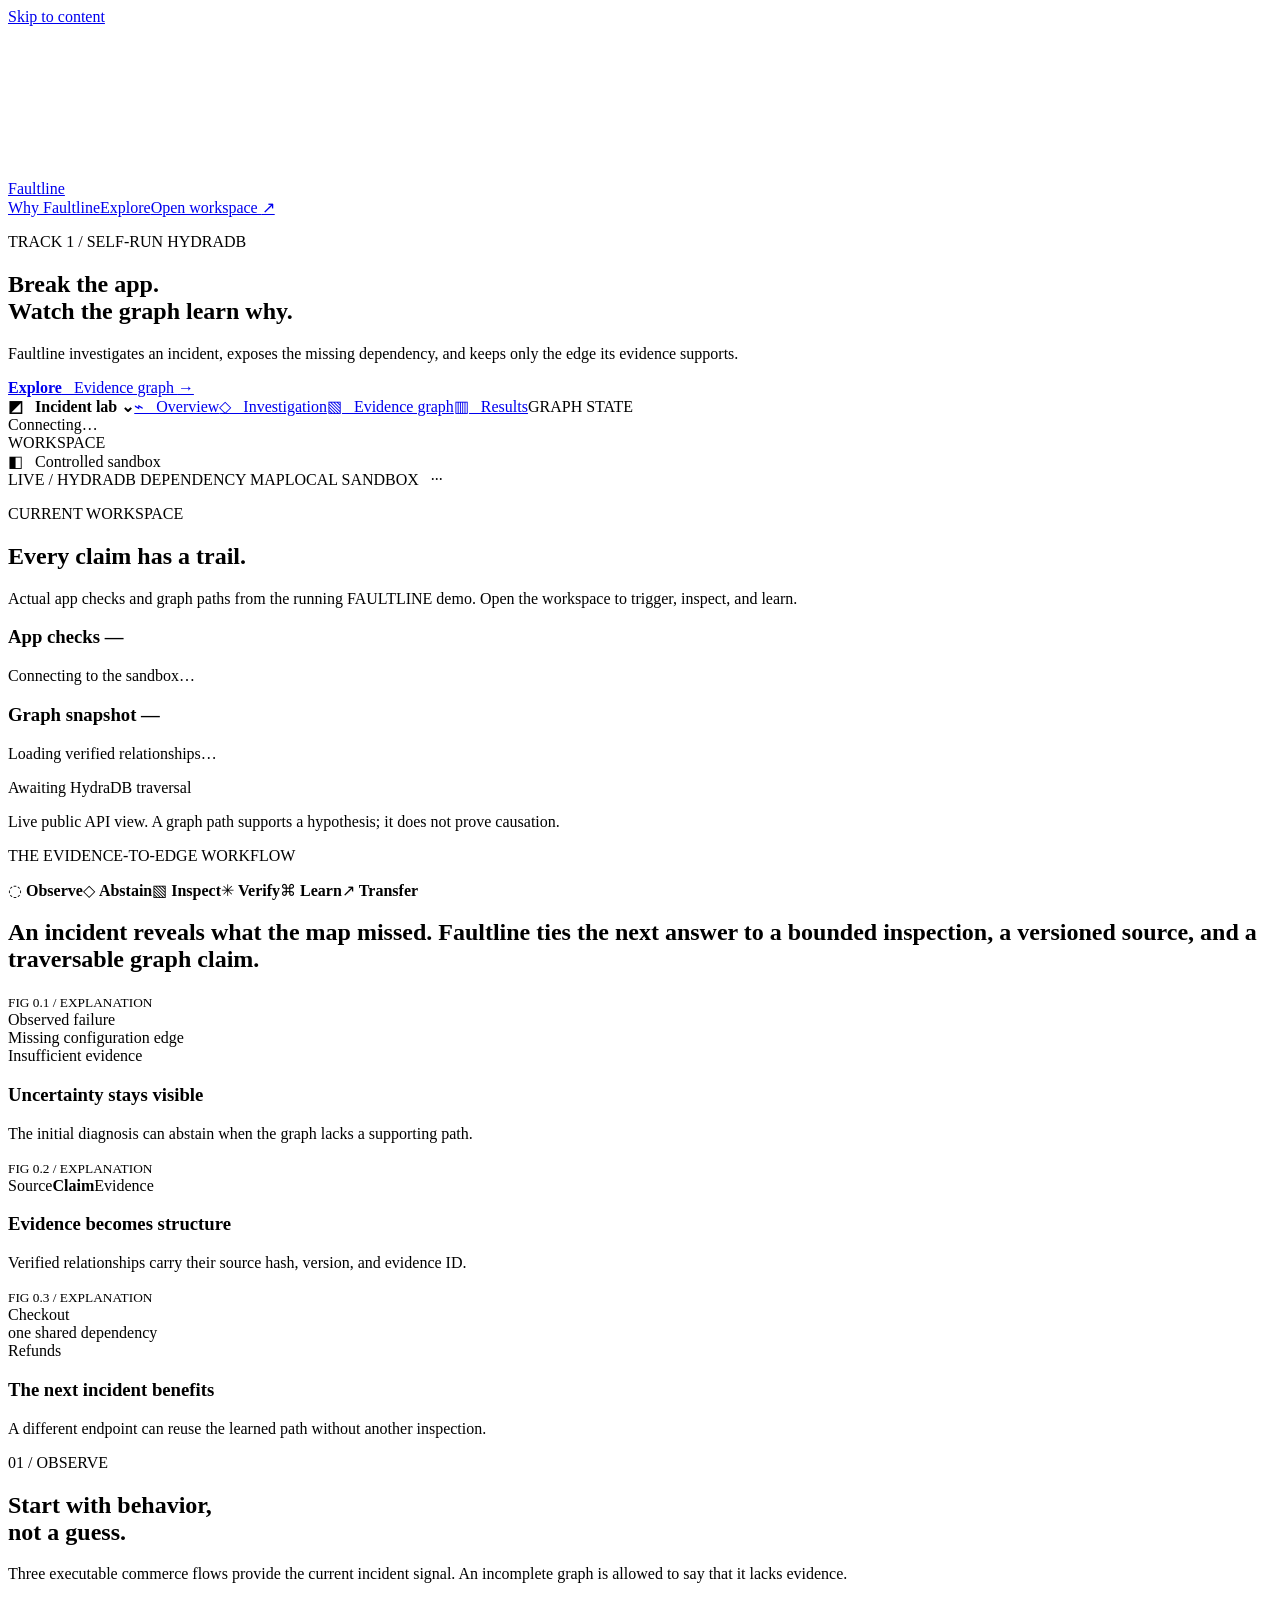
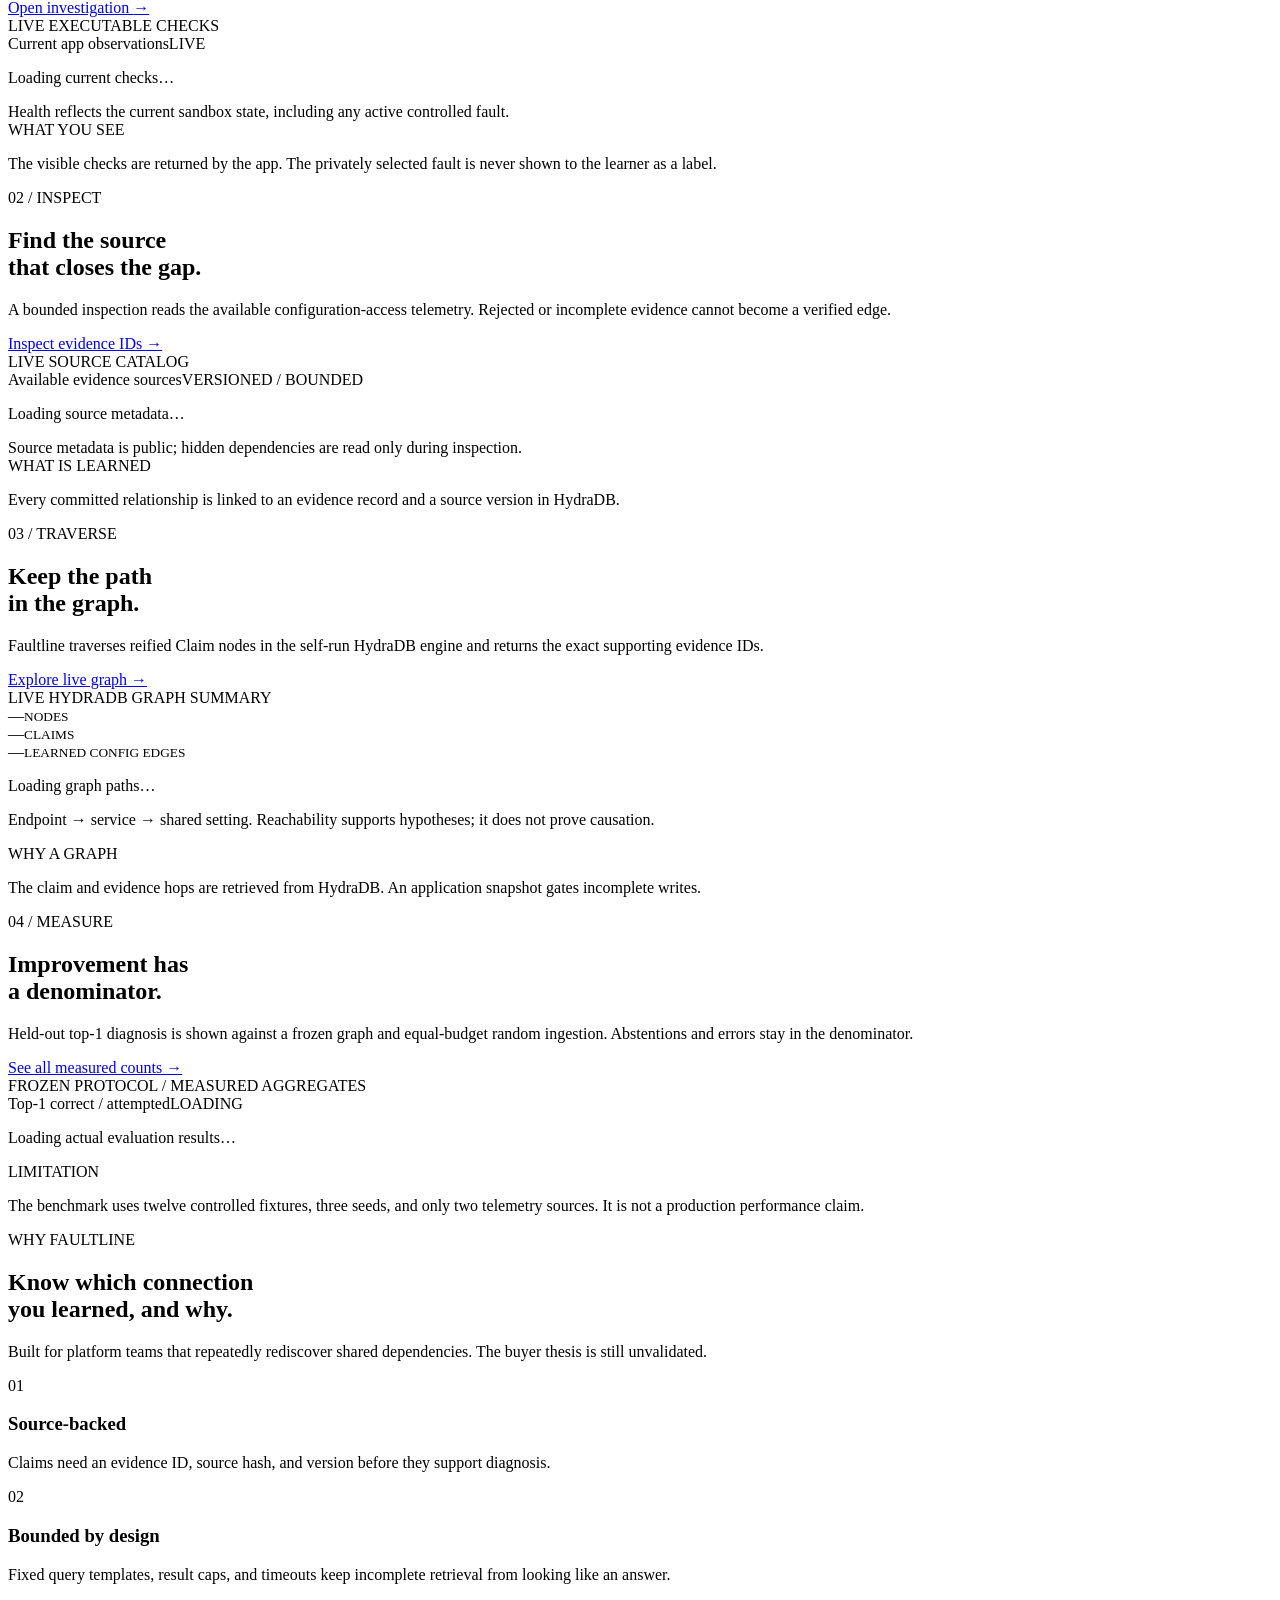
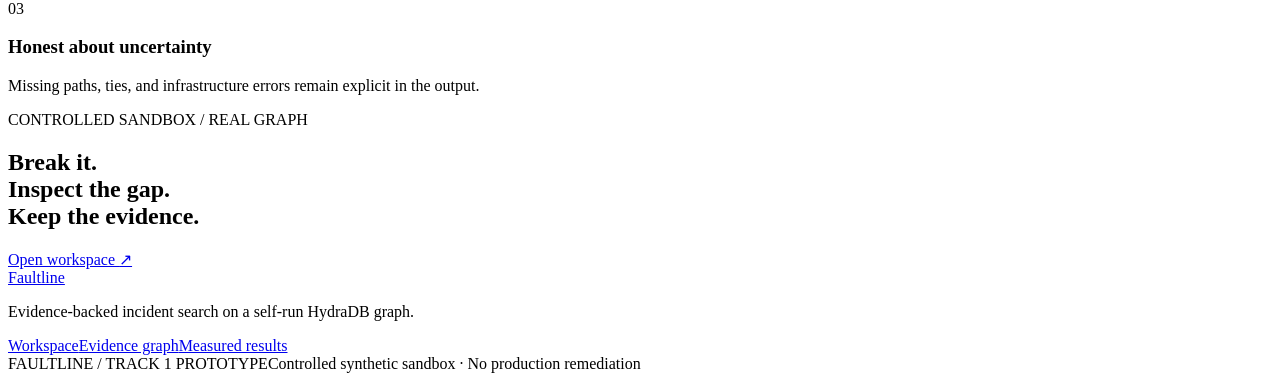
==== web/landing.html @ 39db4157 "Restore animated Faultline landing and workspace routes" ====
<!doctype html>
<html lang="en">
<head>
  <meta charset="utf-8">
  <meta name="viewport" content="width=device-width, initial-scale=1">
  <meta name="theme-color" content="#08090b">
  <link rel="icon" href="data:,">
  <title>FAULTLINE · Evidence changes the map</title>
  <meta name="description" content="A controlled incident search prototype that adds evidence-backed dependencies to a self-run HydraDB graph.">
  <link rel="stylesheet" href="/landing.css">
</head>
<body>
  <a class="skip" href="#main">Skip to content</a>
  <div class="particle-field" aria-hidden="true"><canvas id="particle-wave"></canvas></div>
  <header class="header">
    <nav class="nav wrap" aria-label="Main navigation">
      <a class="brand" href="/" aria-label="Faultline home"><span class="brand-symbol" aria-hidden="true"><span></span></span>Faultline</a>
      <div class="nav-actions"><a class="nav-contact" href="#why-faultline">Why Faultline</a><a class="nav-explore" href="#overview">Explore</a><a class="nav-workspace" href="/workspace">Open workspace <span aria-hidden="true">↗</span></a></div>
    </nav>
  </header>

  <main id="main">
    <section class="hero wrap" aria-labelledby="hero-title">
      <p class="hero-kicker">TRACK 1 / SELF-RUN HYDRADB</p>
      <h1 id="hero-title">Break the app.<br>Watch the graph learn why.</h1>
      <div class="hero-sub"><p>Faultline investigates an incident, exposes the missing dependency, and keeps only the edge its evidence supports.</p><a class="text-link" href="/workspace#graph-section"><strong>Explore</strong> &nbsp; Evidence graph <span aria-hidden="true">→</span></a></div>
      <div class="product-window hero-window" aria-label="Live Faultline workspace preview">
        <aside class="demo-sidebar"><b>◩ &nbsp; Incident lab <span>⌄</span></b><a href="/workspace">⌁ &nbsp; Overview</a><a href="/workspace#investigation-section">◇ &nbsp; Investigation</a><a href="/workspace#graph-section">▧ &nbsp; Evidence graph</a><a href="/workspace#results-section">▥ &nbsp; Results</a><label>GRAPH STATE</label><div id="preview-sidebar-state">Connecting…</div><label>WORKSPACE</label><div class="selected">◧ &nbsp; Controlled sandbox</div></aside>
        <div class="preview-main"><div class="window-toolbar"><span><i class="status-dot"></i> LIVE / HYDRADB DEPENDENCY MAP</span><span>LOCAL SANDBOX &nbsp; ···</span></div><div class="preview-body"><div class="preview-intro"><p class="preview-label">CURRENT WORKSPACE</p><h2>Every claim has a trail.</h2><p>Actual app checks and graph paths from the running FAULTLINE demo. Open the workspace to trigger, inspect, and learn.</p></div><div class="preview-grid"><section class="preview-card" aria-label="Live app checks"><h3>App checks <span id="preview-flow-count">—</span></h3><div id="preview-health" class="preview-list"><p>Connecting to the sandbox…</p></div></section><section class="preview-card preview-graph-card" aria-label="Live graph summary"><h3>Graph snapshot <span id="preview-graph-count">—</span></h3><div class="preview-path" id="preview-path"><p>Loading verified relationships…</p></div><div class="preview-card-foot" id="preview-source">Awaiting HydraDB traversal</div></section></div><p class="preview-footnote">Live public API view. A graph path supports a hypothesis; it does not prove causation.</p></div></div>
      </div>
    </section>

    <div id="sections">
      <section class="workflow-strip wrap reveal" aria-label="Investigation workflow"><p>THE EVIDENCE-TO-EDGE WORKFLOW</p><div class="workflow-stages"><span>◌ <b>Observe</b></span><span>◇ <b>Abstain</b></span><span>▧ <b>Inspect</b></span><span>✳ <b>Verify</b></span><span>⌘ <b>Learn</b></span><span>↗ <b>Transfer</b></span></div></section>

      <section id="overview" class="overview wrap section"><h2 class="statement reveal"><span>An incident reveals what the map missed.</span> Faultline ties the next answer to a bounded inspection, a versioned source, and a traversable graph claim.</h2><div class="principles reveal"><article><div class="figure"><small>FIG 0.1 / EXPLANATION</small><div class="mini-stack"><div>Observed failure</div><div>Missing configuration edge</div><div>Insufficient evidence</div></div></div><h3>Uncertainty stays visible</h3><p>The initial diagnosis can abstain when the graph lacks a supporting path.</p></article><article><div class="figure"><small>FIG 0.2 / EXPLANATION</small><div class="mini-network"><span>Source</span><i></i><b>Claim</b><i></i><span>Evidence</span></div></div><h3>Evidence becomes structure</h3><p>Verified relationships carry their source hash, version, and evidence ID.</p></article><article><div class="figure"><small>FIG 0.3 / EXPLANATION</small><div class="mini-transfer"><span>Checkout</span><div>one shared dependency</div><span>Refunds</span></div></div><h3>The next incident benefits</h3><p>A different endpoint can reuse the learned path without another inspection.</p></article></div></section>

      <section id="intake" class="section capability wrap"><div class="section-head reveal"><div><p class="eyebrow"><i class="section-dot"></i> 01 / OBSERVE</p><h2>Start with behavior,<br>not a guess.</h2></div><div><p>Three executable commerce flows provide the current incident signal. An incomplete graph is allowed to say that it lacks evidence.</p><a class="text-link" href="/workspace#investigation-section">Open investigation <span aria-hidden="true">→</span></a></div></div><div class="visual-panel live-panel reveal"><span class="visual-caption">LIVE EXECUTABLE CHECKS</span><div class="visual-inset"><div class="inset-heading"><span>Current app observations</span><span id="feature-observed-at">LIVE</span></div><div id="feature-health" class="feature-health"><p>Loading current checks…</p></div><div class="inset-note">Health reflects the current sandbox state, including any active controlled fault.</div></div></div><div class="feature-footer reveal"><span>WHAT YOU SEE</span><p>The visible checks are returned by the app. The privately selected fault is never shown to the learner as a label.</p></div></section>

      <section id="planning" class="section capability wrap"><div class="section-head reveal"><div><p class="eyebrow"><i class="section-dot lavender"></i> 02 / INSPECT</p><h2>Find the source<br>that closes the gap.</h2></div><div><p>A bounded inspection reads the available configuration-access telemetry. Rejected or incomplete evidence cannot become a verified edge.</p><a class="text-link" href="/workspace#evidence-section">Inspect evidence IDs <span aria-hidden="true">→</span></a></div></div><div class="visual-panel source-panel reveal"><span class="visual-caption">LIVE SOURCE CATALOG</span><div class="source-window"><div class="source-window-head"><span>Available evidence sources</span><span>VERSIONED / BOUNDED</span></div><div id="feature-sources"><p>Loading source metadata…</p></div><div class="source-window-foot">Source metadata is public; hidden dependencies are read only during inspection.</div></div></div><div class="feature-footer reveal"><span>WHAT IS LEARNED</span><p>Every committed relationship is linked to an evidence record and a source version in HydraDB.</p></div></section>

      <section id="automation" class="section capability wrap"><div class="section-head reveal"><div><p class="eyebrow"><i class="section-dot mint"></i> 03 / TRAVERSE</p><h2>Keep the path<br>in the graph.</h2></div><div><p>Faultline traverses reified Claim nodes in the self-run HydraDB engine and returns the exact supporting evidence IDs.</p><a class="text-link" href="/workspace#graph-section">Explore live graph <span aria-hidden="true">→</span></a></div></div><div class="visual-panel graph-visual reveal"><span class="visual-caption">LIVE HYDRADB GRAPH SUMMARY</span><div class="graph-visual-inner"><div class="graph-summary"><span id="feature-node-count">—</span><small>NODES</small></div><div class="graph-summary"><span id="feature-edge-count">—</span><small>CLAIMS</small></div><div class="graph-summary"><span id="feature-learned-count">—</span><small>LEARNED CONFIG EDGES</small></div></div><div id="feature-edges" class="feature-edges"><p>Loading graph paths…</p></div><p class="graph-caption">Endpoint → service → shared setting. Reachability supports hypotheses; it does not prove causation.</p></div><div class="feature-footer reveal"><span>WHY A GRAPH</span><p>The claim and evidence hops are retrieved from HydraDB. An application snapshot gates incomplete writes.</p></div></section>

      <section id="build" class="section capability wrap"><div class="section-head reveal"><div><p class="eyebrow"><i class="section-dot blue"></i> 04 / MEASURE</p><h2>Improvement has<br>a denominator.</h2></div><div><p>Held-out top-1 diagnosis is shown against a frozen graph and equal-budget random ingestion. Abstentions and errors stay in the denominator.</p><a class="text-link" href="/workspace#results-section">See all measured counts <span aria-hidden="true">→</span></a></div></div><div class="visual-panel results-visual reveal"><span class="visual-caption">FROZEN PROTOCOL / MEASURED AGGREGATES</span><div class="results-window"><div class="results-head"><span>Top-1 correct / attempted</span><span id="feature-protocol">LOADING</span></div><div id="feature-chart" class="feature-chart" role="img" aria-label="Measured top-1 diagnosis by learning round"><p>Loading actual evaluation results…</p></div><div id="feature-legend" class="feature-legend"></div><p id="feature-result-note" class="results-note"></p></div></div><div class="feature-footer reveal"><span>LIMITATION</span><p>The benchmark uses twelve controlled fixtures, three seeds, and only two telemetry sources. It is not a production performance claim.</p></div></section>

      <section id="why-faultline" class="section why wrap"><div class="why-head reveal"><p class="eyebrow">WHY FAULTLINE</p><h2>Know which connection<br>you learned, and why.</h2><p>Built for platform teams that repeatedly rediscover shared dependencies. The buyer thesis is still unvalidated.</p></div><div class="why-grid reveal"><article><span>01</span><h3>Source-backed</h3><p>Claims need an evidence ID, source hash, and version before they support diagnosis.</p></article><article><span>02</span><h3>Bounded by design</h3><p>Fixed query templates, result caps, and timeouts keep incomplete retrieval from looking like an answer.</p></article><article><span>03</span><h3>Honest about uncertainty</h3><p>Missing paths, ties, and infrastructure errors remain explicit in the output.</p></article></div></section>

      <section id="closing" class="closing wrap reveal"><div><p class="eyebrow">CONTROLLED SANDBOX / REAL GRAPH</p><h2>Break it.<br>Inspect the gap.<br>Keep the evidence.</h2></div><a class="button" href="/workspace">Open workspace <span aria-hidden="true">↗</span></a></section>
    </div>
  </main>

  <footer class="footer"><div class="wrap footer-main"><div><a class="brand" href="/" aria-label="Faultline home"><span class="brand-symbol" aria-hidden="true"><span></span></span>Faultline</a><p>Evidence-backed incident search on a self-run HydraDB graph.</p></div><nav aria-label="Footer navigation"><a href="/workspace">Workspace</a><a href="/workspace#graph-section">Evidence graph</a><a href="/workspace#results-section">Measured results</a></nav></div><div class="wrap footer-bottom"><span>FAULTLINE / TRACK 1 PROTOTYPE</span><span>Controlled synthetic sandbox · No production remediation</span></div></footer>
  <script src="/landing.js" defer></script>
</body>
</html>
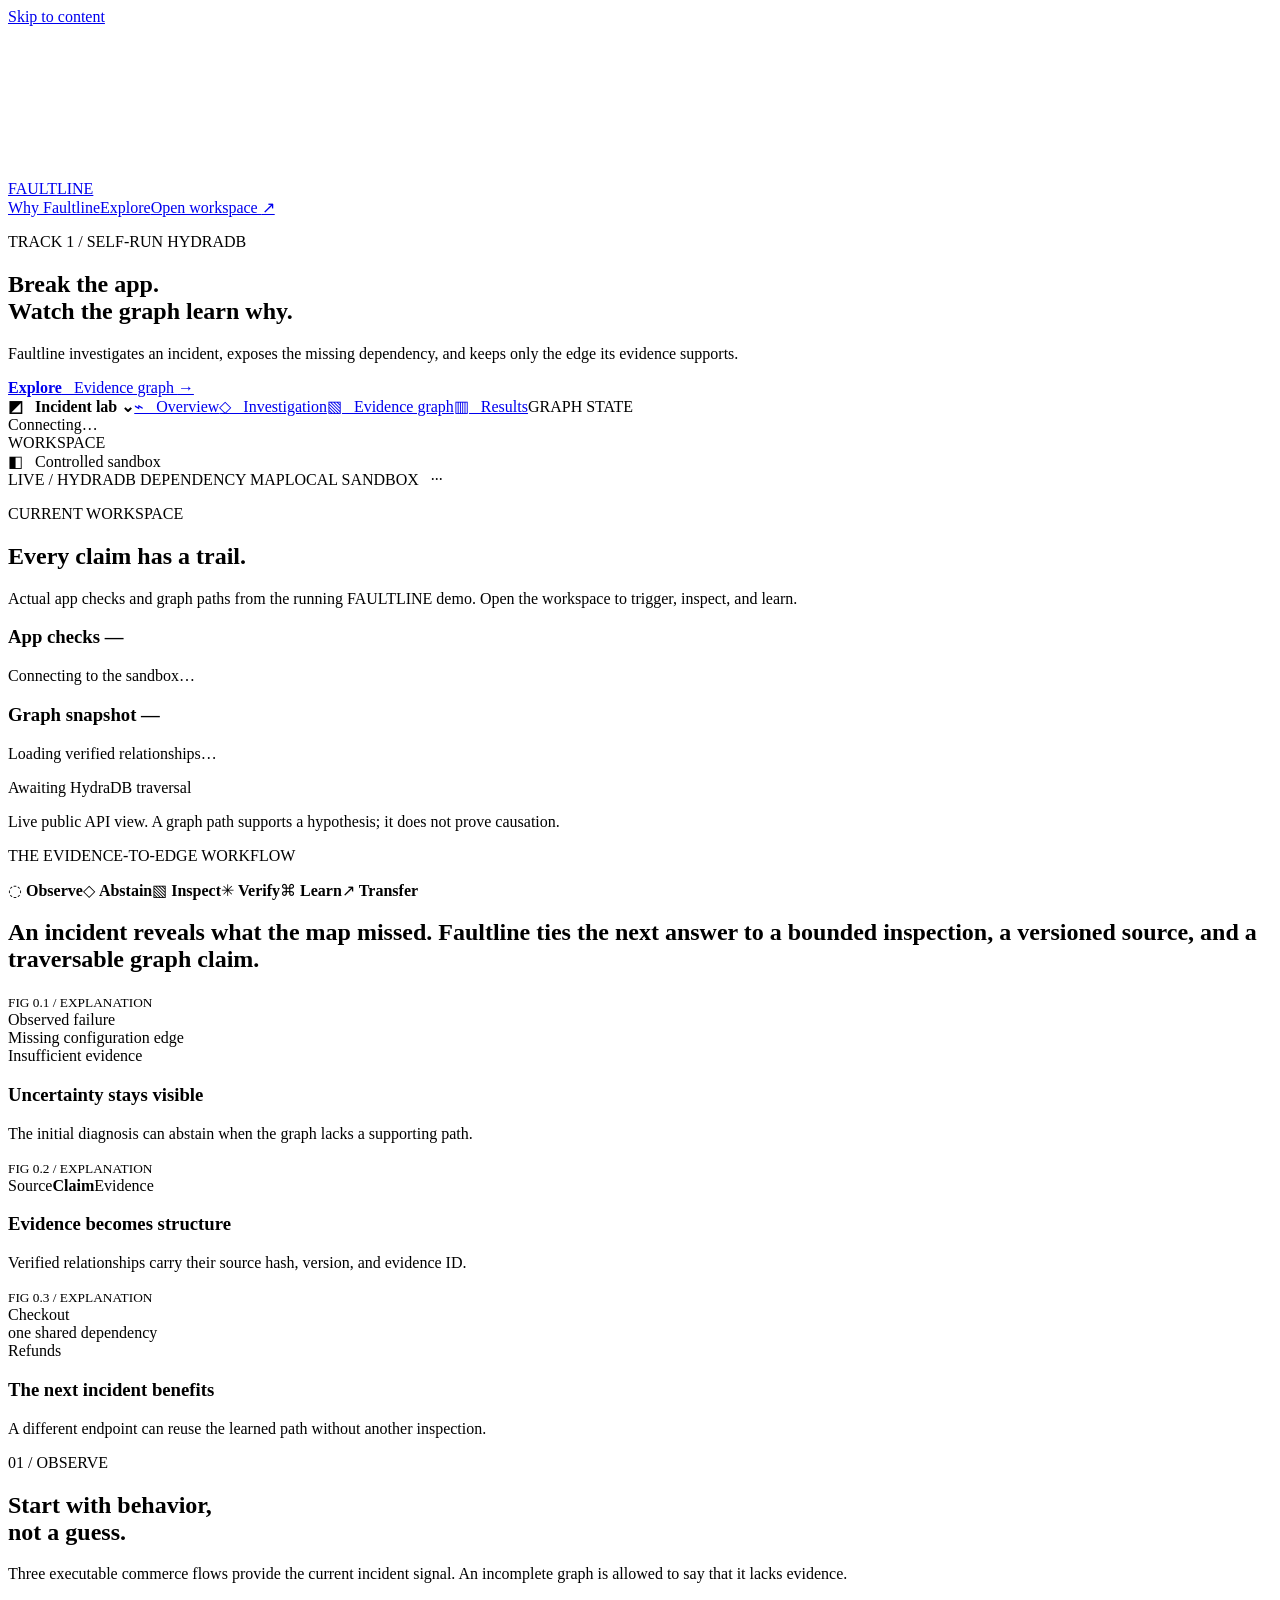
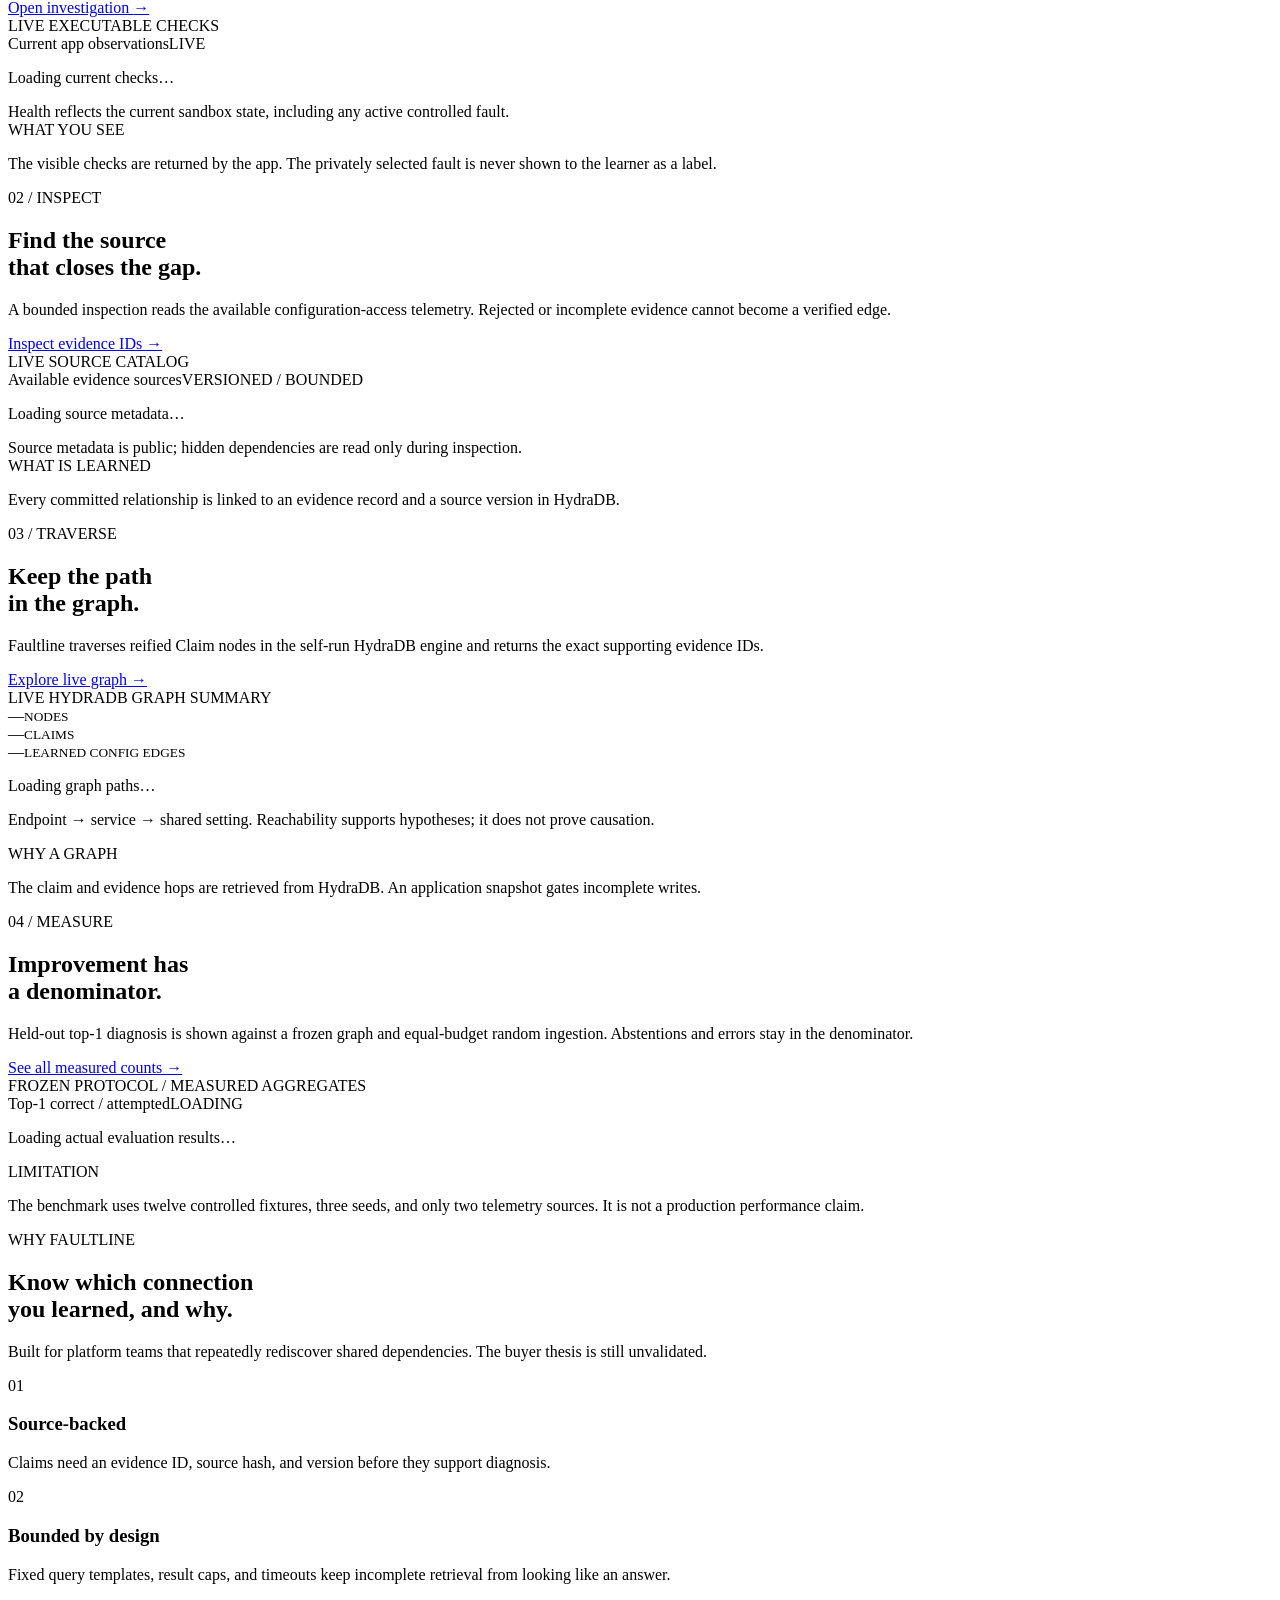
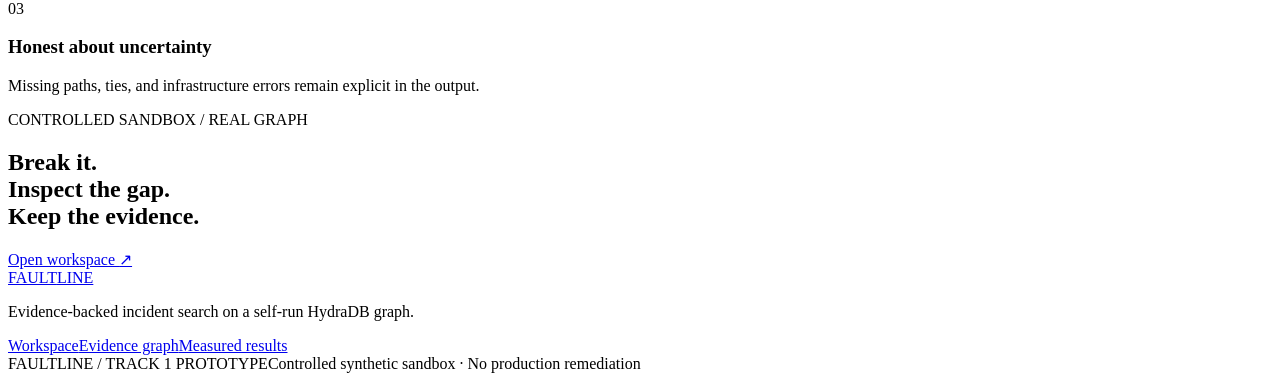
==== commit de73f4b9: "Add public demo entry, supplied branding, and guided tour" ====
--- a/web/landing.html
+++ b/web/landing.html
@@ -4,7 +4,7 @@
   <meta charset="utf-8">
   <meta name="viewport" content="width=device-width, initial-scale=1">
   <meta name="theme-color" content="#08090b">
-  <link rel="icon" href="data:,">
+  <link rel="icon" type="image/png" href="/faultline-logo.png">
   <title>FAULTLINE · Evidence changes the map</title>
   <meta name="description" content="A controlled incident search prototype that adds evidence-backed dependencies to a self-run HydraDB graph.">
   <link rel="stylesheet" href="/landing.css">
@@ -14,7 +14,7 @@
   <div class="particle-field" aria-hidden="true"><canvas id="particle-wave"></canvas></div>
   <header class="header">
     <nav class="nav wrap" aria-label="Main navigation">
-      <a class="brand" href="/" aria-label="Faultline home"><span class="brand-symbol" aria-hidden="true"><span></span></span>Faultline</a>
+      <a class="brand" href="/" aria-label="Faultline home"><span class="brand-logo" aria-hidden="true"></span><span class="brand-wordmark">FAULT<span>LINE</span></span></a>
       <div class="nav-actions"><a class="nav-contact" href="#why-faultline">Why Faultline</a><a class="nav-explore" href="#overview">Explore</a><a class="nav-workspace" href="/workspace">Open workspace <span aria-hidden="true">↗</span></a></div>
     </nav>
   </header>
@@ -49,7 +49,7 @@
     </div>
   </main>
 
-  <footer class="footer"><div class="wrap footer-main"><div><a class="brand" href="/" aria-label="Faultline home"><span class="brand-symbol" aria-hidden="true"><span></span></span>Faultline</a><p>Evidence-backed incident search on a self-run HydraDB graph.</p></div><nav aria-label="Footer navigation"><a href="/workspace">Workspace</a><a href="/workspace#graph-section">Evidence graph</a><a href="/workspace#results-section">Measured results</a></nav></div><div class="wrap footer-bottom"><span>FAULTLINE / TRACK 1 PROTOTYPE</span><span>Controlled synthetic sandbox · No production remediation</span></div></footer>
+  <footer class="footer"><div class="wrap footer-main"><div><a class="brand" href="/" aria-label="Faultline home"><span class="brand-logo" aria-hidden="true"></span><span class="brand-wordmark">FAULT<span>LINE</span></span></a><p>Evidence-backed incident search on a self-run HydraDB graph.</p></div><nav aria-label="Footer navigation"><a href="/workspace">Workspace</a><a href="/workspace#graph-section">Evidence graph</a><a href="/workspace#results-section">Measured results</a></nav></div><div class="wrap footer-bottom"><span>FAULTLINE / TRACK 1 PROTOTYPE</span><span>Controlled synthetic sandbox · No production remediation</span></div></footer>
   <script src="/landing.js" defer></script>
 </body>
 </html>
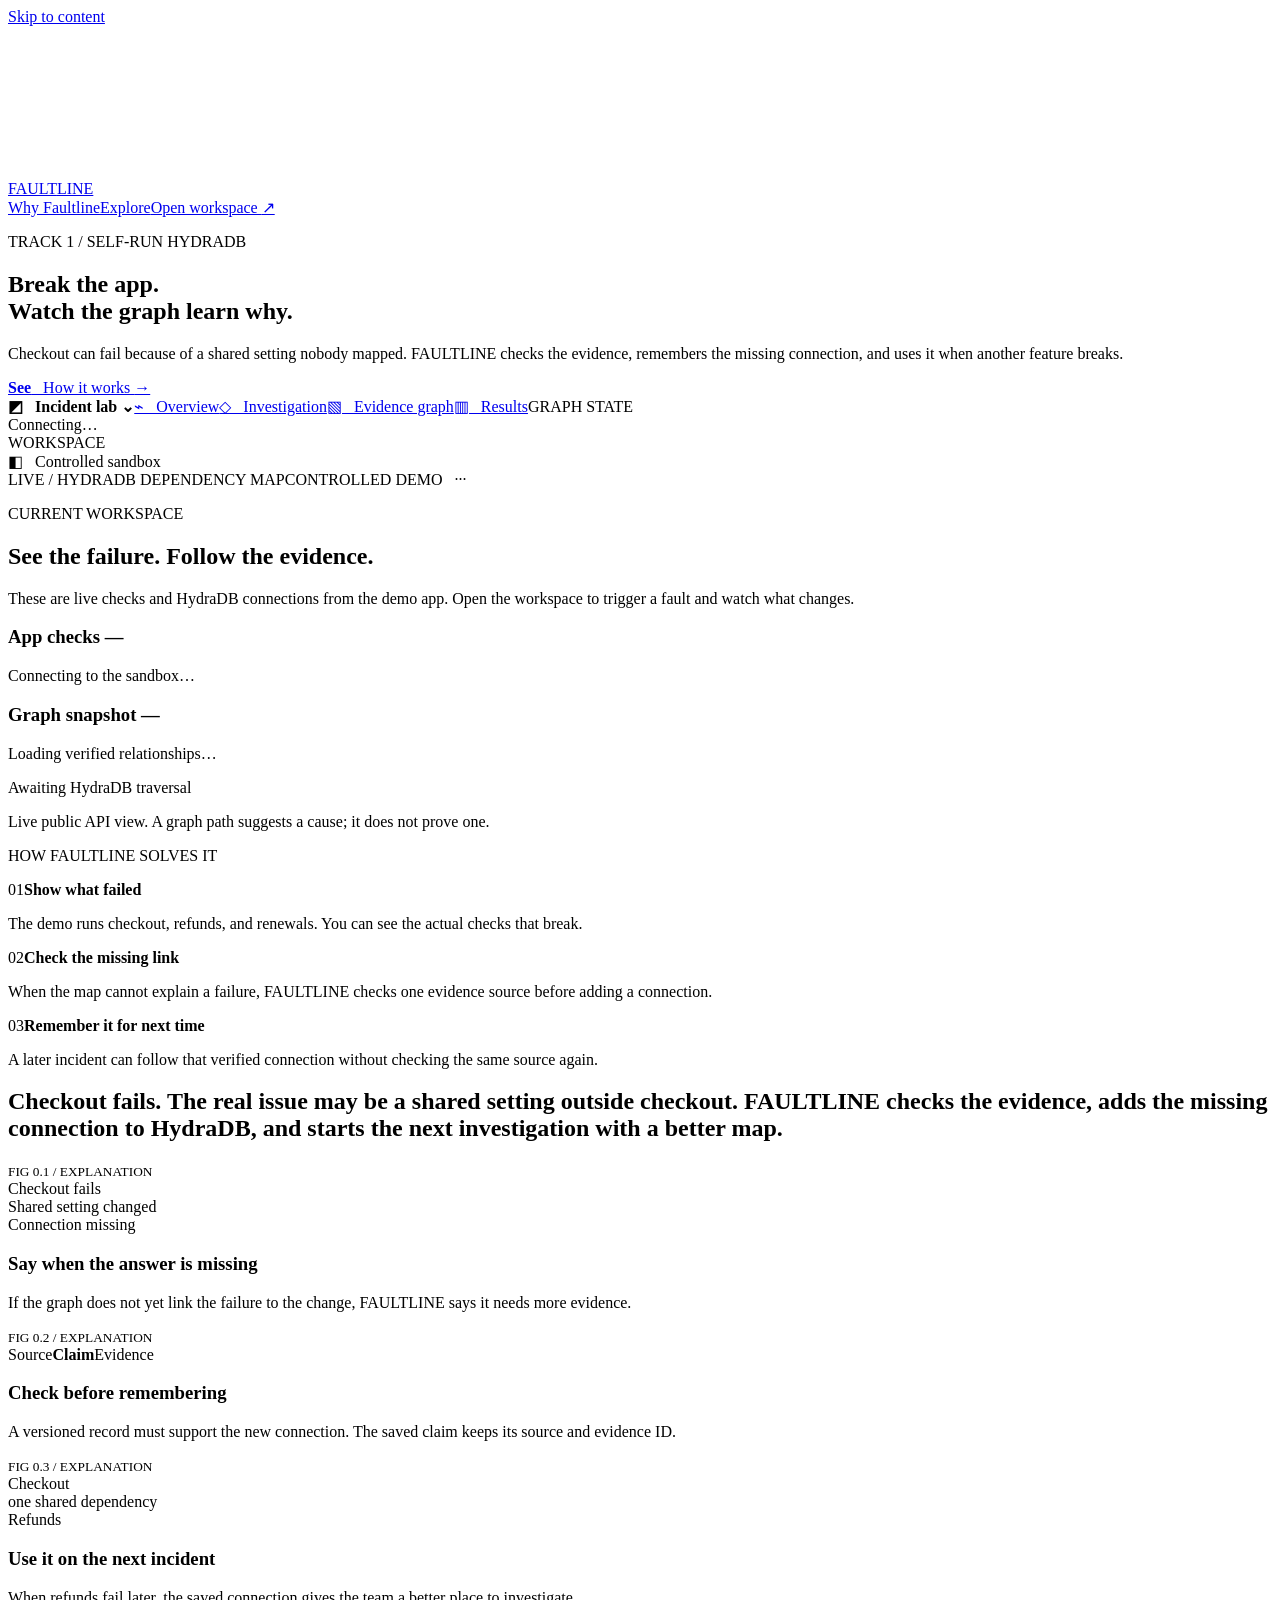
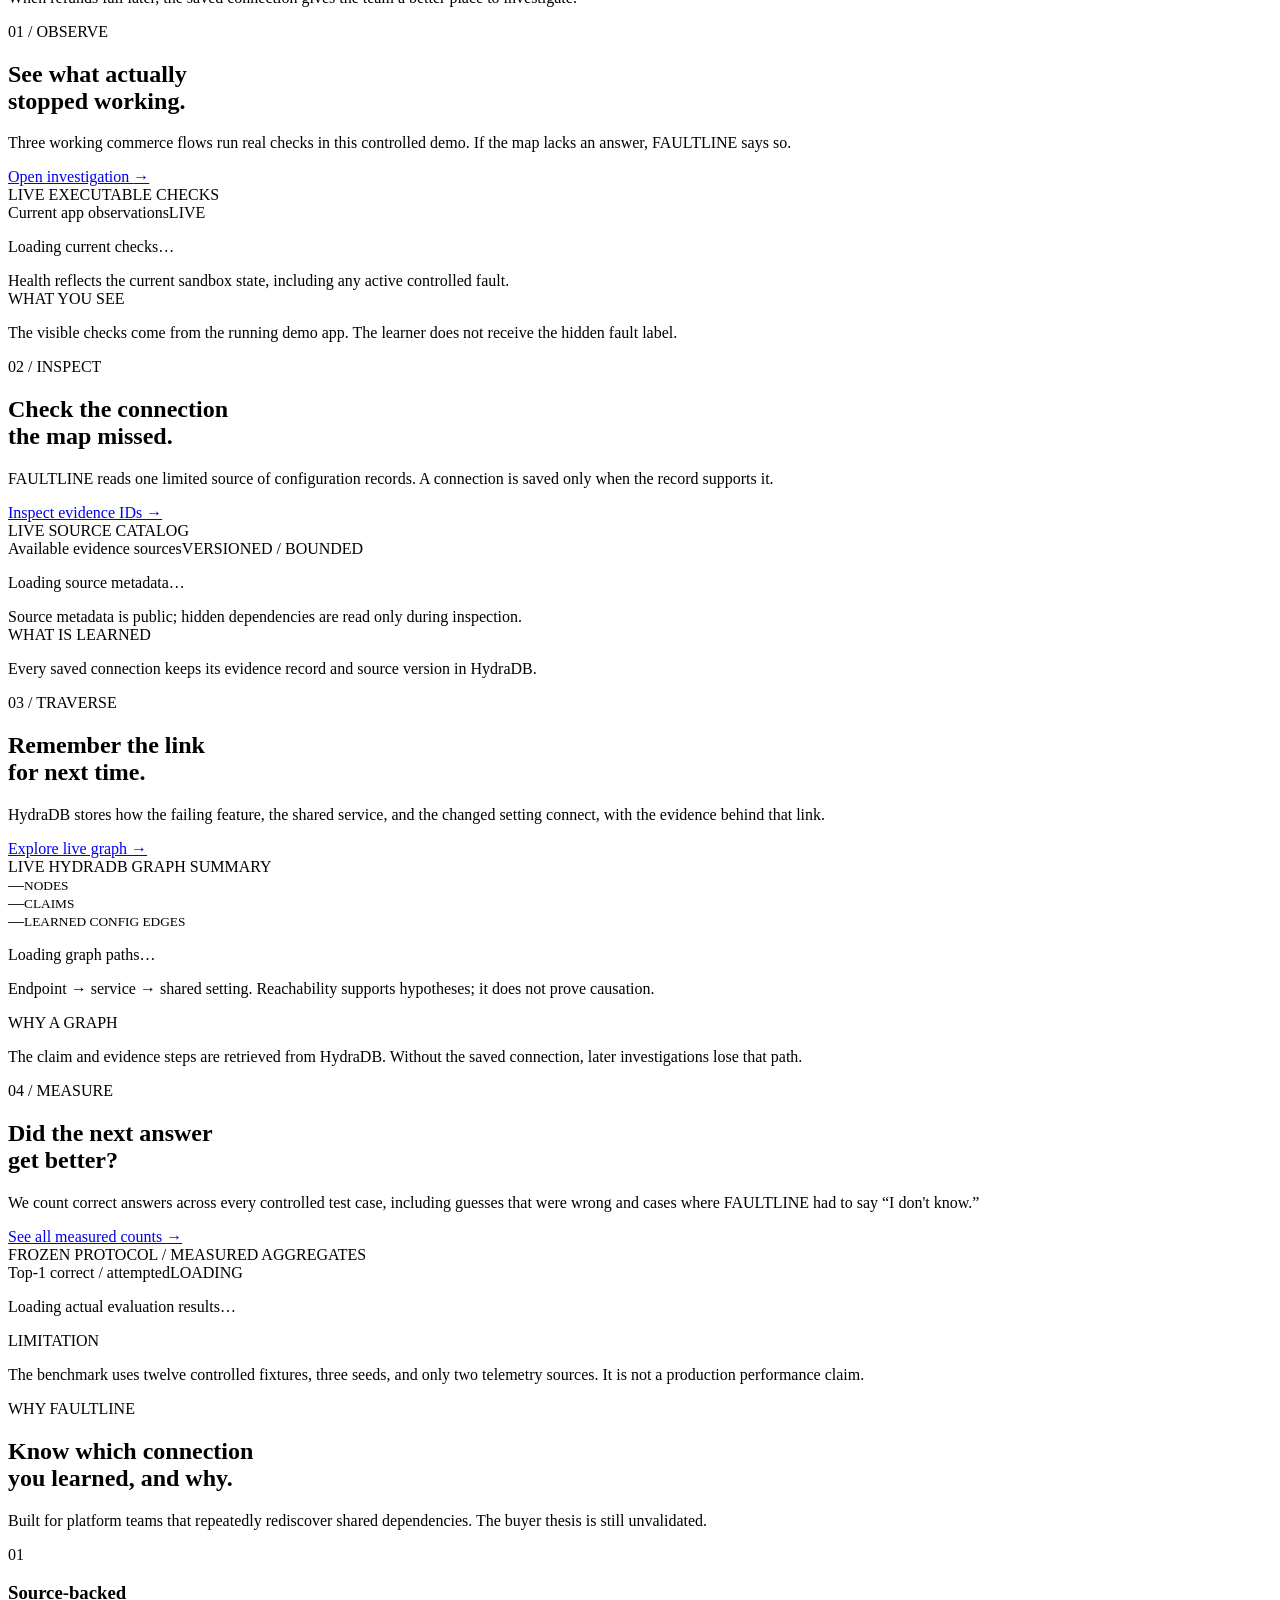
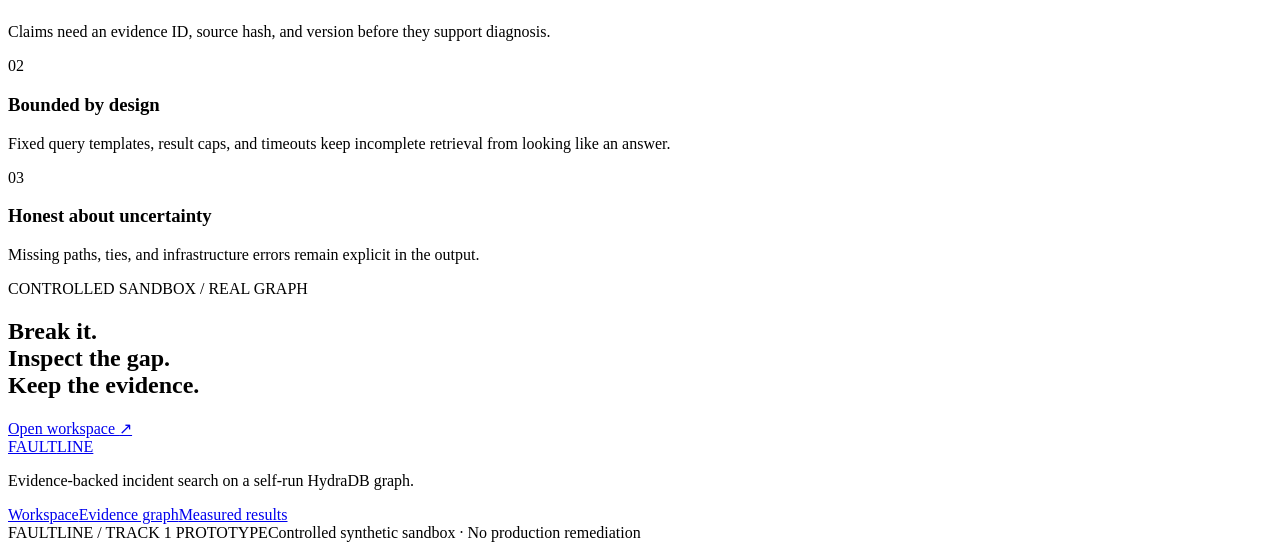
==== commit be62307f: "Clarify the incident-to-evidence journey in the demo" ====
--- a/web/landing.html
+++ b/web/landing.html
@@ -23,25 +23,25 @@
     <section class="hero wrap" aria-labelledby="hero-title">
       <p class="hero-kicker">TRACK 1 / SELF-RUN HYDRADB</p>
       <h1 id="hero-title">Break the app.<br>Watch the graph learn why.</h1>
-      <div class="hero-sub"><p>Faultline investigates an incident, exposes the missing dependency, and keeps only the edge its evidence supports.</p><a class="text-link" href="/workspace#graph-section"><strong>Explore</strong> &nbsp; Evidence graph <span aria-hidden="true">→</span></a></div>
+      <div class="hero-sub"><p>Checkout can fail because of a shared setting nobody mapped. FAULTLINE checks the evidence, remembers the missing connection, and uses it when another feature breaks.</p><a class="text-link" href="#overview"><strong>See</strong> &nbsp; How it works <span aria-hidden="true">→</span></a></div>
       <div class="product-window hero-window" aria-label="Live Faultline workspace preview">
         <aside class="demo-sidebar"><b>◩ &nbsp; Incident lab <span>⌄</span></b><a href="/workspace">⌁ &nbsp; Overview</a><a href="/workspace#investigation-section">◇ &nbsp; Investigation</a><a href="/workspace#graph-section">▧ &nbsp; Evidence graph</a><a href="/workspace#results-section">▥ &nbsp; Results</a><label>GRAPH STATE</label><div id="preview-sidebar-state">Connecting…</div><label>WORKSPACE</label><div class="selected">◧ &nbsp; Controlled sandbox</div></aside>
-        <div class="preview-main"><div class="window-toolbar"><span><i class="status-dot"></i> LIVE / HYDRADB DEPENDENCY MAP</span><span>LOCAL SANDBOX &nbsp; ···</span></div><div class="preview-body"><div class="preview-intro"><p class="preview-label">CURRENT WORKSPACE</p><h2>Every claim has a trail.</h2><p>Actual app checks and graph paths from the running FAULTLINE demo. Open the workspace to trigger, inspect, and learn.</p></div><div class="preview-grid"><section class="preview-card" aria-label="Live app checks"><h3>App checks <span id="preview-flow-count">—</span></h3><div id="preview-health" class="preview-list"><p>Connecting to the sandbox…</p></div></section><section class="preview-card preview-graph-card" aria-label="Live graph summary"><h3>Graph snapshot <span id="preview-graph-count">—</span></h3><div class="preview-path" id="preview-path"><p>Loading verified relationships…</p></div><div class="preview-card-foot" id="preview-source">Awaiting HydraDB traversal</div></section></div><p class="preview-footnote">Live public API view. A graph path supports a hypothesis; it does not prove causation.</p></div></div>
+        <div class="preview-main"><div class="window-toolbar"><span><i class="status-dot"></i> LIVE / HYDRADB DEPENDENCY MAP</span><span>CONTROLLED DEMO &nbsp; ···</span></div><div class="preview-body"><div class="preview-intro"><p class="preview-label">CURRENT WORKSPACE</p><h2>See the failure. Follow the evidence.</h2><p>These are live checks and HydraDB connections from the demo app. Open the workspace to trigger a fault and watch what changes.</p></div><div class="preview-grid"><section class="preview-card" aria-label="Live app checks"><h3>App checks <span id="preview-flow-count">—</span></h3><div id="preview-health" class="preview-list"><p>Connecting to the sandbox…</p></div></section><section class="preview-card preview-graph-card" aria-label="Live graph summary"><h3>Graph snapshot <span id="preview-graph-count">—</span></h3><div class="preview-path" id="preview-path"><p>Loading verified relationships…</p></div><div class="preview-card-foot" id="preview-source">Awaiting HydraDB traversal</div></section></div><p class="preview-footnote">Live public API view. A graph path suggests a cause; it does not prove one.</p></div></div>
       </div>
     </section>
 
     <div id="sections">
-      <section class="workflow-strip wrap reveal" aria-label="Investigation workflow"><p>THE EVIDENCE-TO-EDGE WORKFLOW</p><div class="workflow-stages"><span>◌ <b>Observe</b></span><span>◇ <b>Abstain</b></span><span>▧ <b>Inspect</b></span><span>✳ <b>Verify</b></span><span>⌘ <b>Learn</b></span><span>↗ <b>Transfer</b></span></div></section>
+      <section class="workflow-strip wrap reveal" aria-label="How Faultline solves the problem"><p>HOW FAULTLINE SOLVES IT</p><div class="workflow-stages"><div class="workflow-step"><span>01</span><b>Show what failed</b><p>The demo runs checkout, refunds, and renewals. You can see the actual checks that break.</p></div><div class="workflow-step"><span>02</span><b>Check the missing link</b><p>When the map cannot explain a failure, FAULTLINE checks one evidence source before adding a connection.</p></div><div class="workflow-step"><span>03</span><b>Remember it for next time</b><p>A later incident can follow that verified connection without checking the same source again.</p></div></div></section>
 
-      <section id="overview" class="overview wrap section"><h2 class="statement reveal"><span>An incident reveals what the map missed.</span> Faultline ties the next answer to a bounded inspection, a versioned source, and a traversable graph claim.</h2><div class="principles reveal"><article><div class="figure"><small>FIG 0.1 / EXPLANATION</small><div class="mini-stack"><div>Observed failure</div><div>Missing configuration edge</div><div>Insufficient evidence</div></div></div><h3>Uncertainty stays visible</h3><p>The initial diagnosis can abstain when the graph lacks a supporting path.</p></article><article><div class="figure"><small>FIG 0.2 / EXPLANATION</small><div class="mini-network"><span>Source</span><i></i><b>Claim</b><i></i><span>Evidence</span></div></div><h3>Evidence becomes structure</h3><p>Verified relationships carry their source hash, version, and evidence ID.</p></article><article><div class="figure"><small>FIG 0.3 / EXPLANATION</small><div class="mini-transfer"><span>Checkout</span><div>one shared dependency</div><span>Refunds</span></div></div><h3>The next incident benefits</h3><p>A different endpoint can reuse the learned path without another inspection.</p></article></div></section>
+      <section id="overview" class="overview wrap section"><h2 class="statement reveal"><span>Checkout fails. The real issue may be a shared setting outside checkout.</span> FAULTLINE checks the evidence, adds the missing connection to HydraDB, and starts the next investigation with a better map.</h2><div class="principles reveal"><article><div class="figure"><small>FIG 0.1 / EXPLANATION</small><div class="mini-stack"><div>Checkout fails</div><div>Shared setting changed</div><div>Connection missing</div></div></div><h3>Say when the answer is missing</h3><p>If the graph does not yet link the failure to the change, FAULTLINE says it needs more evidence.</p></article><article><div class="figure"><small>FIG 0.2 / EXPLANATION</small><div class="mini-network"><span>Source</span><i></i><b>Claim</b><i></i><span>Evidence</span></div></div><h3>Check before remembering</h3><p>A versioned record must support the new connection. The saved claim keeps its source and evidence ID.</p></article><article><div class="figure"><small>FIG 0.3 / EXPLANATION</small><div class="mini-transfer"><span>Checkout</span><div>one shared dependency</div><span>Refunds</span></div></div><h3>Use it on the next incident</h3><p>When refunds fail later, the saved connection gives the team a better place to investigate.</p></article></div></section>
 
-      <section id="intake" class="section capability wrap"><div class="section-head reveal"><div><p class="eyebrow"><i class="section-dot"></i> 01 / OBSERVE</p><h2>Start with behavior,<br>not a guess.</h2></div><div><p>Three executable commerce flows provide the current incident signal. An incomplete graph is allowed to say that it lacks evidence.</p><a class="text-link" href="/workspace#investigation-section">Open investigation <span aria-hidden="true">→</span></a></div></div><div class="visual-panel live-panel reveal"><span class="visual-caption">LIVE EXECUTABLE CHECKS</span><div class="visual-inset"><div class="inset-heading"><span>Current app observations</span><span id="feature-observed-at">LIVE</span></div><div id="feature-health" class="feature-health"><p>Loading current checks…</p></div><div class="inset-note">Health reflects the current sandbox state, including any active controlled fault.</div></div></div><div class="feature-footer reveal"><span>WHAT YOU SEE</span><p>The visible checks are returned by the app. The privately selected fault is never shown to the learner as a label.</p></div></section>
+      <section id="intake" class="section capability wrap"><div class="section-head reveal"><div><p class="eyebrow"><i class="section-dot"></i> 01 / OBSERVE</p><h2>See what actually<br>stopped working.</h2></div><div><p>Three working commerce flows run real checks in this controlled demo. If the map lacks an answer, FAULTLINE says so.</p><a class="text-link" href="/workspace#investigation-section">Open investigation <span aria-hidden="true">→</span></a></div></div><div class="visual-panel live-panel reveal"><span class="visual-caption">LIVE EXECUTABLE CHECKS</span><div class="visual-inset"><div class="inset-heading"><span>Current app observations</span><span id="feature-observed-at">LIVE</span></div><div id="feature-health" class="feature-health"><p>Loading current checks…</p></div><div class="inset-note">Health reflects the current sandbox state, including any active controlled fault.</div></div></div><div class="feature-footer reveal"><span>WHAT YOU SEE</span><p>The visible checks come from the running demo app. The learner does not receive the hidden fault label.</p></div></section>
 
-      <section id="planning" class="section capability wrap"><div class="section-head reveal"><div><p class="eyebrow"><i class="section-dot lavender"></i> 02 / INSPECT</p><h2>Find the source<br>that closes the gap.</h2></div><div><p>A bounded inspection reads the available configuration-access telemetry. Rejected or incomplete evidence cannot become a verified edge.</p><a class="text-link" href="/workspace#evidence-section">Inspect evidence IDs <span aria-hidden="true">→</span></a></div></div><div class="visual-panel source-panel reveal"><span class="visual-caption">LIVE SOURCE CATALOG</span><div class="source-window"><div class="source-window-head"><span>Available evidence sources</span><span>VERSIONED / BOUNDED</span></div><div id="feature-sources"><p>Loading source metadata…</p></div><div class="source-window-foot">Source metadata is public; hidden dependencies are read only during inspection.</div></div></div><div class="feature-footer reveal"><span>WHAT IS LEARNED</span><p>Every committed relationship is linked to an evidence record and a source version in HydraDB.</p></div></section>
+      <section id="planning" class="section capability wrap"><div class="section-head reveal"><div><p class="eyebrow"><i class="section-dot lavender"></i> 02 / INSPECT</p><h2>Check the connection<br>the map missed.</h2></div><div><p>FAULTLINE reads one limited source of configuration records. A connection is saved only when the record supports it.</p><a class="text-link" href="/workspace#evidence-section">Inspect evidence IDs <span aria-hidden="true">→</span></a></div></div><div class="visual-panel source-panel reveal"><span class="visual-caption">LIVE SOURCE CATALOG</span><div class="source-window"><div class="source-window-head"><span>Available evidence sources</span><span>VERSIONED / BOUNDED</span></div><div id="feature-sources"><p>Loading source metadata…</p></div><div class="source-window-foot">Source metadata is public; hidden dependencies are read only during inspection.</div></div></div><div class="feature-footer reveal"><span>WHAT IS LEARNED</span><p>Every saved connection keeps its evidence record and source version in HydraDB.</p></div></section>
 
-      <section id="automation" class="section capability wrap"><div class="section-head reveal"><div><p class="eyebrow"><i class="section-dot mint"></i> 03 / TRAVERSE</p><h2>Keep the path<br>in the graph.</h2></div><div><p>Faultline traverses reified Claim nodes in the self-run HydraDB engine and returns the exact supporting evidence IDs.</p><a class="text-link" href="/workspace#graph-section">Explore live graph <span aria-hidden="true">→</span></a></div></div><div class="visual-panel graph-visual reveal"><span class="visual-caption">LIVE HYDRADB GRAPH SUMMARY</span><div class="graph-visual-inner"><div class="graph-summary"><span id="feature-node-count">—</span><small>NODES</small></div><div class="graph-summary"><span id="feature-edge-count">—</span><small>CLAIMS</small></div><div class="graph-summary"><span id="feature-learned-count">—</span><small>LEARNED CONFIG EDGES</small></div></div><div id="feature-edges" class="feature-edges"><p>Loading graph paths…</p></div><p class="graph-caption">Endpoint → service → shared setting. Reachability supports hypotheses; it does not prove causation.</p></div><div class="feature-footer reveal"><span>WHY A GRAPH</span><p>The claim and evidence hops are retrieved from HydraDB. An application snapshot gates incomplete writes.</p></div></section>
+      <section id="automation" class="section capability wrap"><div class="section-head reveal"><div><p class="eyebrow"><i class="section-dot mint"></i> 03 / TRAVERSE</p><h2>Remember the link<br>for next time.</h2></div><div><p>HydraDB stores how the failing feature, the shared service, and the changed setting connect, with the evidence behind that link.</p><a class="text-link" href="/workspace#graph-section">Explore live graph <span aria-hidden="true">→</span></a></div></div><div class="visual-panel graph-visual reveal"><span class="visual-caption">LIVE HYDRADB GRAPH SUMMARY</span><div class="graph-visual-inner"><div class="graph-summary"><span id="feature-node-count">—</span><small>NODES</small></div><div class="graph-summary"><span id="feature-edge-count">—</span><small>CLAIMS</small></div><div class="graph-summary"><span id="feature-learned-count">—</span><small>LEARNED CONFIG EDGES</small></div></div><div id="feature-edges" class="feature-edges"><p>Loading graph paths…</p></div><p class="graph-caption">Endpoint → service → shared setting. Reachability supports hypotheses; it does not prove causation.</p></div><div class="feature-footer reveal"><span>WHY A GRAPH</span><p>The claim and evidence steps are retrieved from HydraDB. Without the saved connection, later investigations lose that path.</p></div></section>
 
-      <section id="build" class="section capability wrap"><div class="section-head reveal"><div><p class="eyebrow"><i class="section-dot blue"></i> 04 / MEASURE</p><h2>Improvement has<br>a denominator.</h2></div><div><p>Held-out top-1 diagnosis is shown against a frozen graph and equal-budget random ingestion. Abstentions and errors stay in the denominator.</p><a class="text-link" href="/workspace#results-section">See all measured counts <span aria-hidden="true">→</span></a></div></div><div class="visual-panel results-visual reveal"><span class="visual-caption">FROZEN PROTOCOL / MEASURED AGGREGATES</span><div class="results-window"><div class="results-head"><span>Top-1 correct / attempted</span><span id="feature-protocol">LOADING</span></div><div id="feature-chart" class="feature-chart" role="img" aria-label="Measured top-1 diagnosis by learning round"><p>Loading actual evaluation results…</p></div><div id="feature-legend" class="feature-legend"></div><p id="feature-result-note" class="results-note"></p></div></div><div class="feature-footer reveal"><span>LIMITATION</span><p>The benchmark uses twelve controlled fixtures, three seeds, and only two telemetry sources. It is not a production performance claim.</p></div></section>
+      <section id="build" class="section capability wrap"><div class="section-head reveal"><div><p class="eyebrow"><i class="section-dot blue"></i> 04 / MEASURE</p><h2>Did the next answer<br>get better?</h2></div><div><p>We count correct answers across every controlled test case, including guesses that were wrong and cases where FAULTLINE had to say “I don't know.”</p><a class="text-link" href="/workspace#results-section">See all measured counts <span aria-hidden="true">→</span></a></div></div><div class="visual-panel results-visual reveal"><span class="visual-caption">FROZEN PROTOCOL / MEASURED AGGREGATES</span><div class="results-window"><div class="results-head"><span>Top-1 correct / attempted</span><span id="feature-protocol">LOADING</span></div><div id="feature-chart" class="feature-chart" role="img" aria-label="Measured top-1 diagnosis by learning round"><p>Loading actual evaluation results…</p></div><div id="feature-legend" class="feature-legend"></div><p id="feature-result-note" class="results-note"></p></div></div><div class="feature-footer reveal"><span>LIMITATION</span><p>The benchmark uses twelve controlled fixtures, three seeds, and only two telemetry sources. It is not a production performance claim.</p></div></section>
 
       <section id="why-faultline" class="section why wrap"><div class="why-head reveal"><p class="eyebrow">WHY FAULTLINE</p><h2>Know which connection<br>you learned, and why.</h2><p>Built for platform teams that repeatedly rediscover shared dependencies. The buyer thesis is still unvalidated.</p></div><div class="why-grid reveal"><article><span>01</span><h3>Source-backed</h3><p>Claims need an evidence ID, source hash, and version before they support diagnosis.</p></article><article><span>02</span><h3>Bounded by design</h3><p>Fixed query templates, result caps, and timeouts keep incomplete retrieval from looking like an answer.</p></article><article><span>03</span><h3>Honest about uncertainty</h3><p>Missing paths, ties, and infrastructure errors remain explicit in the output.</p></article></div></section>
 
